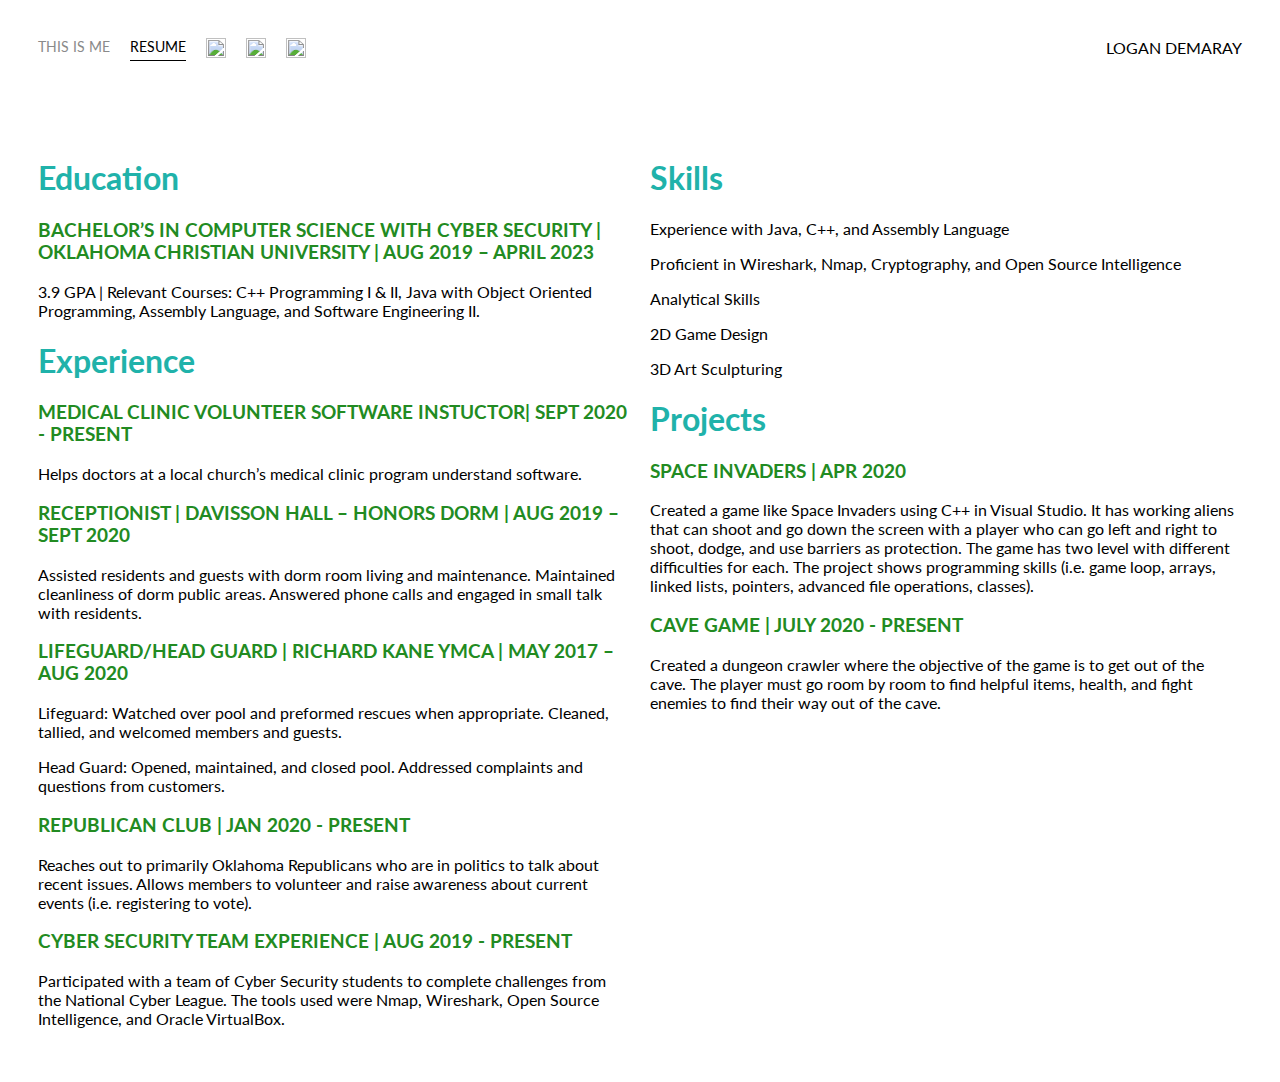
==== Resume.html @ e5568608 "Add files via upload" ====
<!DOCTYPE html>
<html>
<head>
	<meta charset="utf-8" />
	<title>Page Title</title>
	<link href='http://fonts.googleapis.com/css?family=Lato&subset=latin,latin-ext' rel='stylesheet' type='text/css'>
	<link rel="stylesheet" href="styles.css">
</head>
<body>
	<div class="container">
		<div class="nav-wrapper">
			<div class="left-side">
				<div class="nav-link-wrapper">
					<a href="index.html">This is me</a>
				</div>
				
				<div class="nav-link-wrapper active-nav-link">
					<a href="Resume.html">Resume</a>
				</div>
				
				<div class="nav-link-wrapper">
					<a href="https://www.facebook.com/logan.demaray.5/"><img src="images/facebookIcon.jpg" 
					style="width:20px;height:20px;"></a>
				</div>
				
				<div class="nav-link-wrapper">
					<a href="https://www.instagram.com/logandemaray/?hl=en"><img src="images/instagramIcon.jpg" 
					style="width:20px;height:20px;"></a>
				</div>
				
				<div class="nav-link-wrapper">
					<a href="https://www.linkedin.com/in/logan-demaray/"><img src="images/linkedinIcon.png" 
					style="width:20px;height:20px;"></a>
				</div>
				
				
			</div>
			
			<div class="right-side">
				<div class="brand">
					<div>LOGAN DEMARAY</div>
				</div>
				
			</div>
		</div>
		
		<div class="content-wrapper">
			<div class="two-column-wrapper">
				<div class="resume-left">
					<h1>Education</h1>
					<h3>BACHELOR’S IN COMPUTER SCIENCE WITH CYBER SECURITY | 
					OKLAHOMA CHRISTIAN UNIVERSITY | AUG 2019 – APRIL 2023</h3>
					<p>3.9 GPA | Relevant Courses: C++ Programming I & II, Java with Object 
					Oriented Programming, Assembly Language, and Software Engineering II.</p>
					
					
					
					<h1>Experience</h1>
					<h3>MEDICAL CLINIC VOLUNTEER SOFTWARE INSTUCTOR| SEPT 2020 - PRESENT</h3>
					<p>Helps doctors at a local church’s medical clinic program understand software.</p>
					
					<h3>RECEPTIONIST | DAVISSON HALL – HONORS DORM | AUG 2019 – SEPT 2020</h3>
					<p>Assisted residents and guests with dorm room living and maintenance. Maintained 
					cleanliness of dorm public areas. Answered phone calls and engaged in small talk with residents.</p>
					
					<h3>LIFEGUARD/HEAD GUARD | RICHARD KANE YMCA | MAY 2017 – AUG 2020</h3>
					<p>Lifeguard: Watched over pool and preformed rescues when appropriate. Cleaned, tallied, and welcomed members and guests.</p> 
					<p>Head Guard: Opened, maintained, and closed pool. Addressed complaints and questions from customers.</p>
					
					<h3>REPUBLICAN CLUB | JAN 2020 - PRESENT</h3>
					<p>Reaches out to primarily Oklahoma Republicans who are in politics to talk about recent issues.  Allows members to 
					volunteer and raise awareness about current events (i.e. registering to vote).</p>
					
					<h3>CYBER SECURITY TEAM EXPERIENCE | AUG 2019 - PRESENT</h3>
					<p>Participated with a team of Cyber Security students to complete challenges from the National Cyber League. 
					The tools used were Nmap, Wireshark, Open Source Intelligence, and Oracle VirtualBox.</p>
					
				</div>
				<div class="resume-right">
					<h1>Skills</h1>
					<p>Experience with Java, C++, and Assembly Language</p>
					<p>Proficient in Wireshark, Nmap, Cryptography, and Open Source Intelligence</p>
					<p>Analytical Skills</p>
					<p>2D Game Design</p>
					<p>3D Art Sculpturing  </p>
					
					<h1> </h1>
					<h1>Projects</h1>
					<h3>SPACE INVADERS | APR 2020</h3>
					<p>Created a game like Space Invaders using C++ in Visual Studio. It has working aliens that can shoot and go down the 
					screen with a player who can go left and right to shoot, dodge, and use barriers as protection. The game has two level 
					with different difficulties for each. The project shows programming skills (i.e. game loop, arrays, linked lists, pointers, 
					advanced file operations, classes).</p>
					
					<h3>CAVE GAME | JULY 2020 - PRESENT</h3>
					<p>Created a dungeon crawler where the objective of the game is to get out of the cave. 
					The player must go room by room to find helpful items, health, and fight enemies to find their way out of the cave.</p>
				</div>
			</div>
			
		</div>
		
	</div>
</body>
</html>
---- styles.css ----
/*Master Styles*/
body {
	font-family: "Lato", sans-serif;
	margin: 0px;
}

.container {
	display: grid;
	grid-template-columns: 1fr;
}

/*Nav Styles*/
.nav-wrapper {
	display: flex;
	justify-content: space-between;
	padding: 38px;
}

.left-side{
	display: flex;
}

.nav-wrapper > .left-side > div{
	margin-right: 20px;
	font-size: 0.9em;
	text-transform: uppercase;
}

.nav-link-wrapper {
	height: 22px;
	border-bottom: lpx solid transparent;
	transition: border-bottom 0.5s;
}

.nav-link-wrapper a {
	color: #8a8a8a;
	text-decoration: none;
	transition: color 0.5s;
}



.nav-link-wrapper:hover {
	border-bottom: 1px solid black;
}

.nav-link-wrapper a:hover {
	color: black;
}

.active-nav-link {
	border-bottom: 1px solid black;
}

.active-nav-link a {
	color: black !important;
}

/*Home Styles*/
.two-column-wrapper {
	display: grid;
	grid-template-columns: 1fr 1fr;
}

.profile-image-wrapper img {
	width: 75%;
	border-radius: 1000px;
	padding: 50px;
	
}
.profile-content-wrapper {
	
	justify-content: space-between;
	padding: 38px;
}

.profile-content-wrapper h1 {
	color: lightseagreen;
}

.resume-left h1 {
	color: lightseagreen;
}

.resume-right h1{
	color: lightseagreen;
}

.resume-left {
	padding-right: 10px;
}

.resume-right {
	padding-left: 10px;
}

.content-wrapper {
	justify-content: space-between;
	padding: 38px;
}


.resume-left h3 {
	color: forestgreen;
}

.resume-right h3{
	color: forestgreen;
}
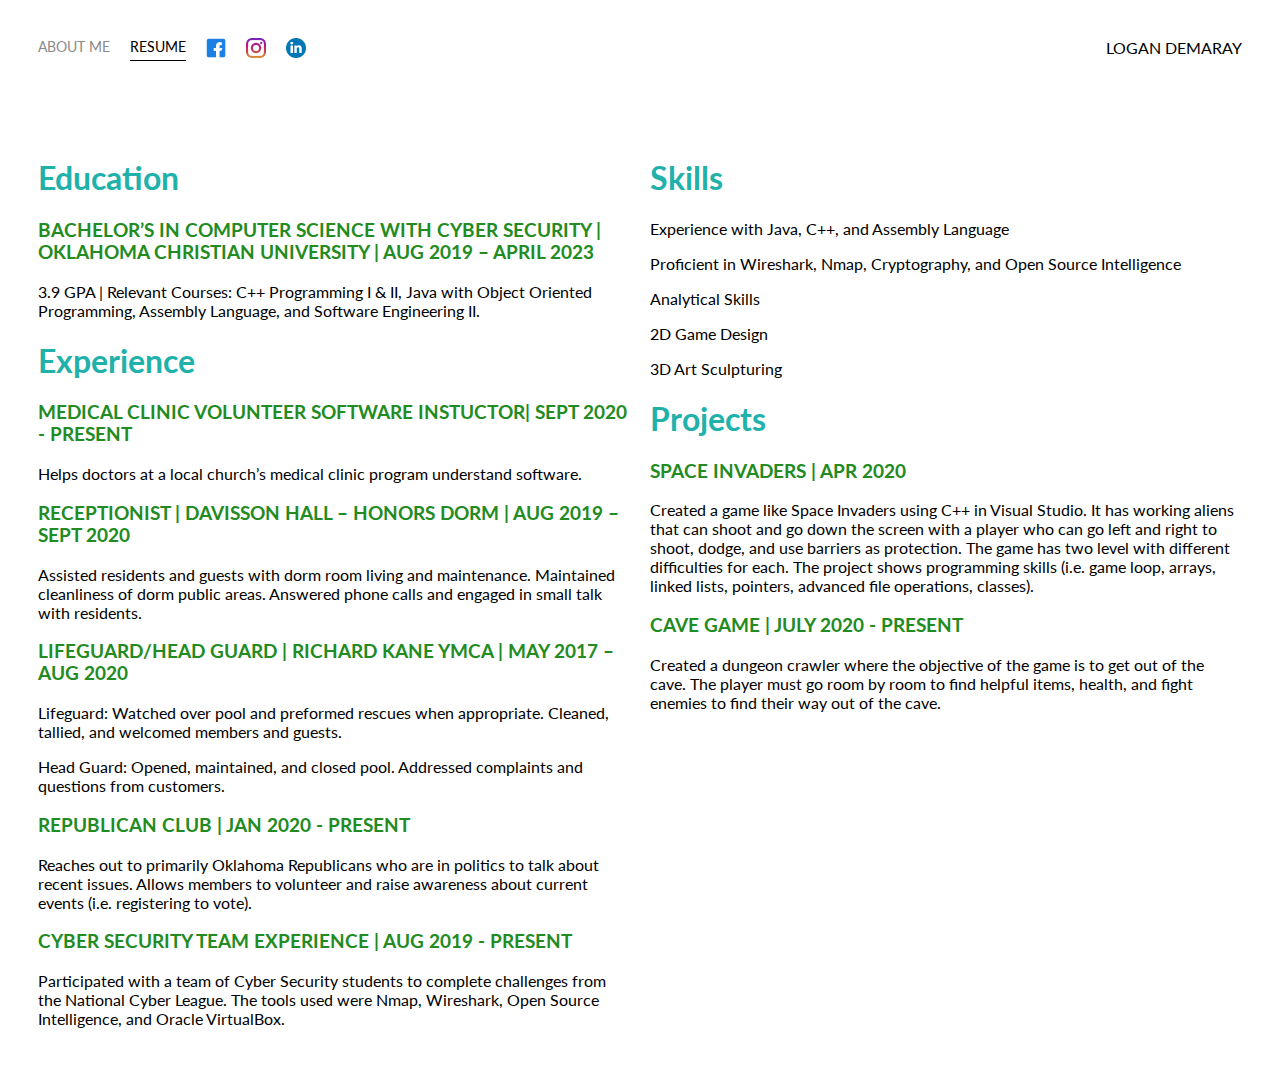
==== commit 7739b3c7: "Update Resume.html" ====
--- a/Resume.html
+++ b/Resume.html
@@ -11,7 +11,7 @@
 		<div class="nav-wrapper">
 			<div class="left-side">
 				<div class="nav-link-wrapper">
-					<a href="index.html">This is me</a>
+					<a href="index.html">About Me</a>
 				</div>
 				
 				<div class="nav-link-wrapper active-nav-link">
@@ -102,4 +102,4 @@
 		
 	</div>
 </body>
-</html>+</html>
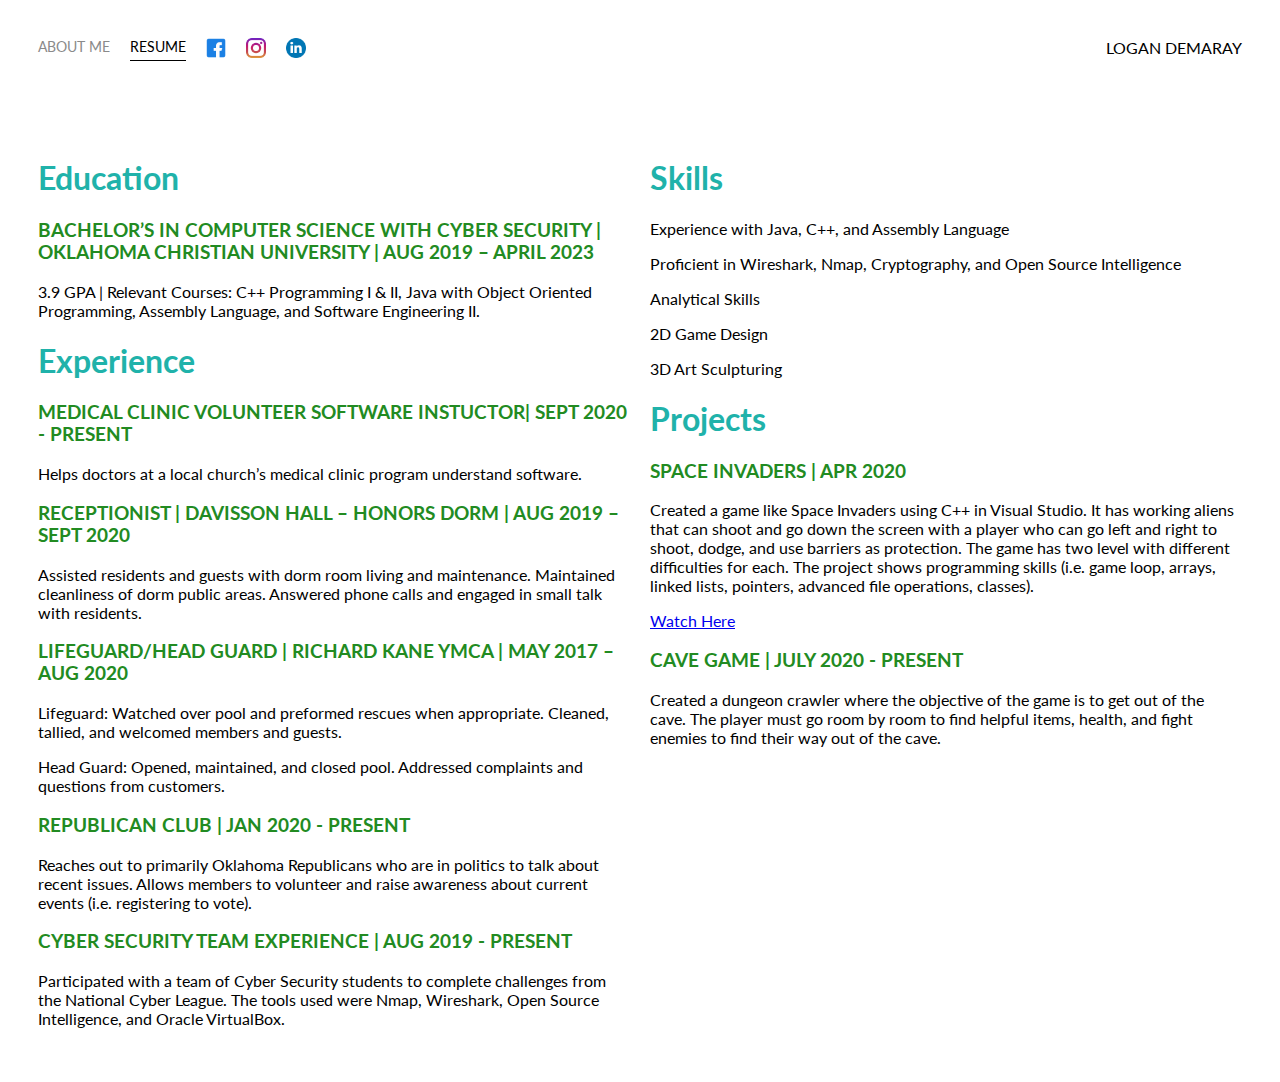
==== commit 5eca946f: "Update Resume.html" ====
--- a/Resume.html
+++ b/Resume.html
@@ -91,6 +91,7 @@
 					screen with a player who can go left and right to shoot, dodge, and use barriers as protection. The game has two level 
 					with different difficulties for each. The project shows programming skills (i.e. game loop, arrays, linked lists, pointers, 
 					advanced file operations, classes).</p>
+					<a href="https://www.youtube.com/watch?v=v-fTXeOpESg">Watch Here</a>
 					
 					<h3>CAVE GAME | JULY 2020 - PRESENT</h3>
 					<p>Created a dungeon crawler where the objective of the game is to get out of the cave. 
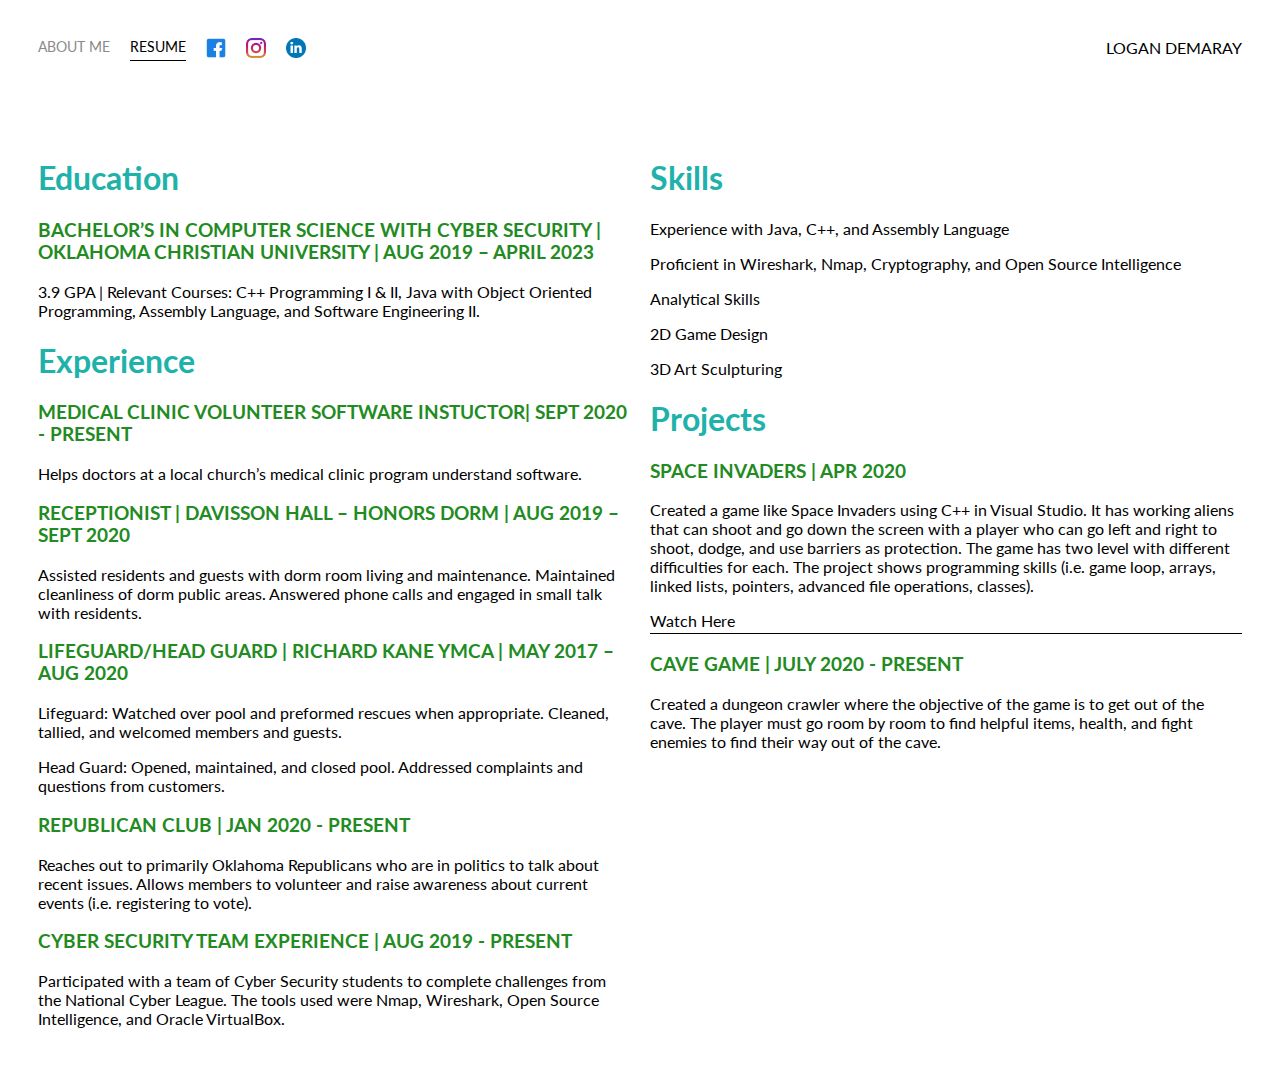
==== commit c3471bed: "Update Resume.html" ====
--- a/Resume.html
+++ b/Resume.html
@@ -91,8 +91,9 @@
 					screen with a player who can go left and right to shoot, dodge, and use barriers as protection. The game has two level 
 					with different difficulties for each. The project shows programming skills (i.e. game loop, arrays, linked lists, pointers, 
 					advanced file operations, classes).</p>
-					<a href="https://www.youtube.com/watch?v=v-fTXeOpESg">Watch Here</a>
-					
+					<div class="nav-link-wrapper active-nav-link">
+						<a href="https://www.youtube.com/watch?v=v-fTXeOpESg">Watch Here</a>
+					</div>
 					<h3>CAVE GAME | JULY 2020 - PRESENT</h3>
 					<p>Created a dungeon crawler where the objective of the game is to get out of the cave. 
 					The player must go room by room to find helpful items, health, and fight enemies to find their way out of the cave.</p>
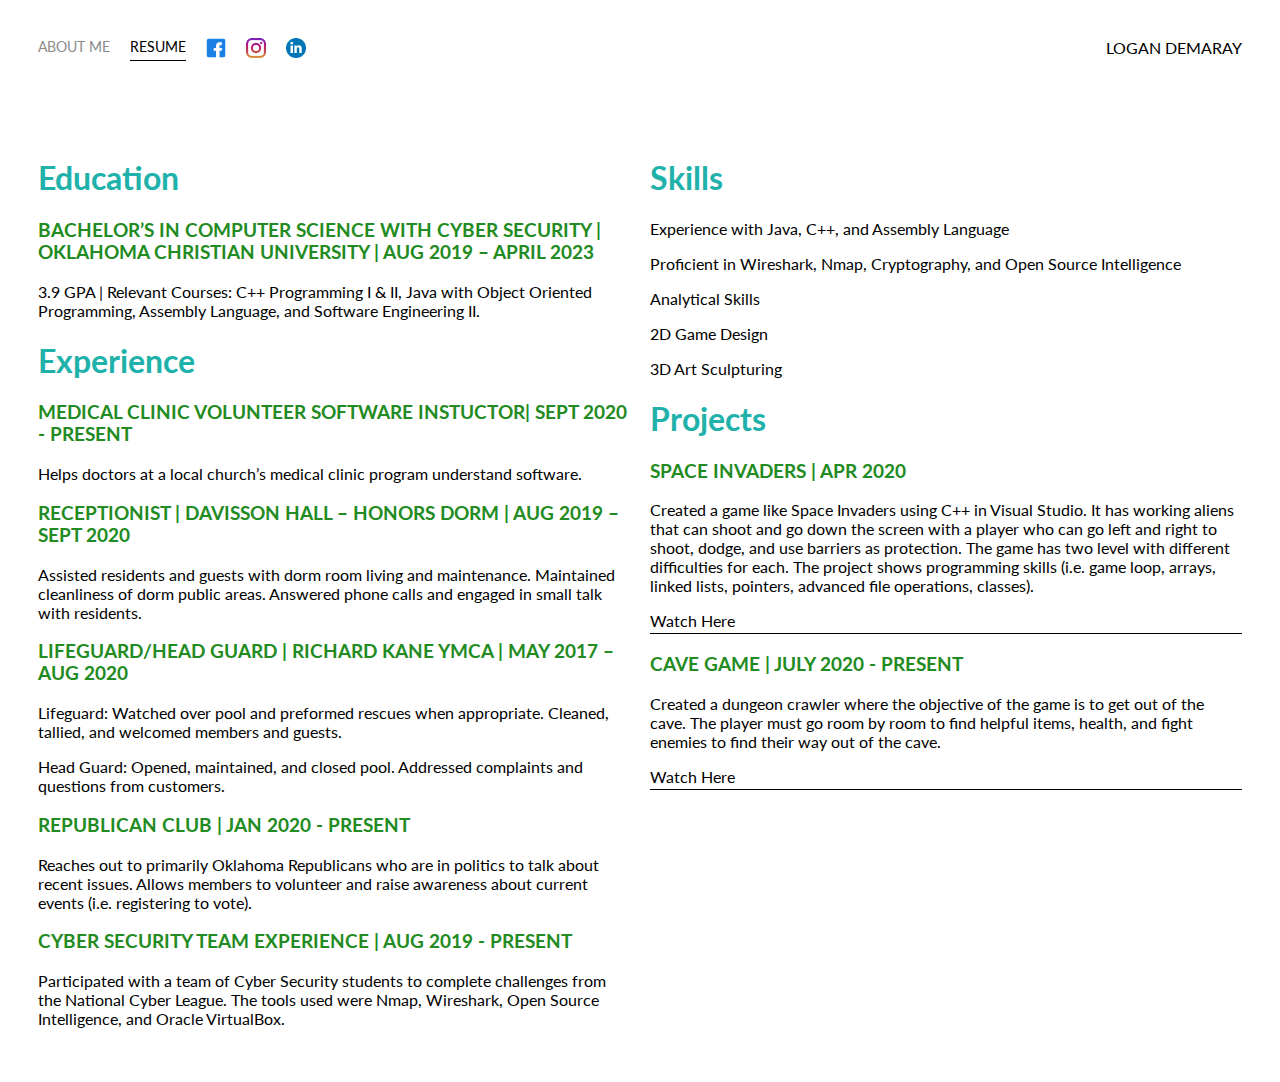
==== commit b0ca3d85: "Update Resume.html" ====
--- a/Resume.html
+++ b/Resume.html
@@ -97,6 +97,9 @@
 					<h3>CAVE GAME | JULY 2020 - PRESENT</h3>
 					<p>Created a dungeon crawler where the objective of the game is to get out of the cave. 
 					The player must go room by room to find helpful items, health, and fight enemies to find their way out of the cave.</p>
+					<div class="nav-link-wrapper active-nav-link">
+						<a href="https://www.youtube.com/watch?v=NauIxNqO7e0">Watch Here</a>
+					</div>
 				</div>
 			</div>
 			
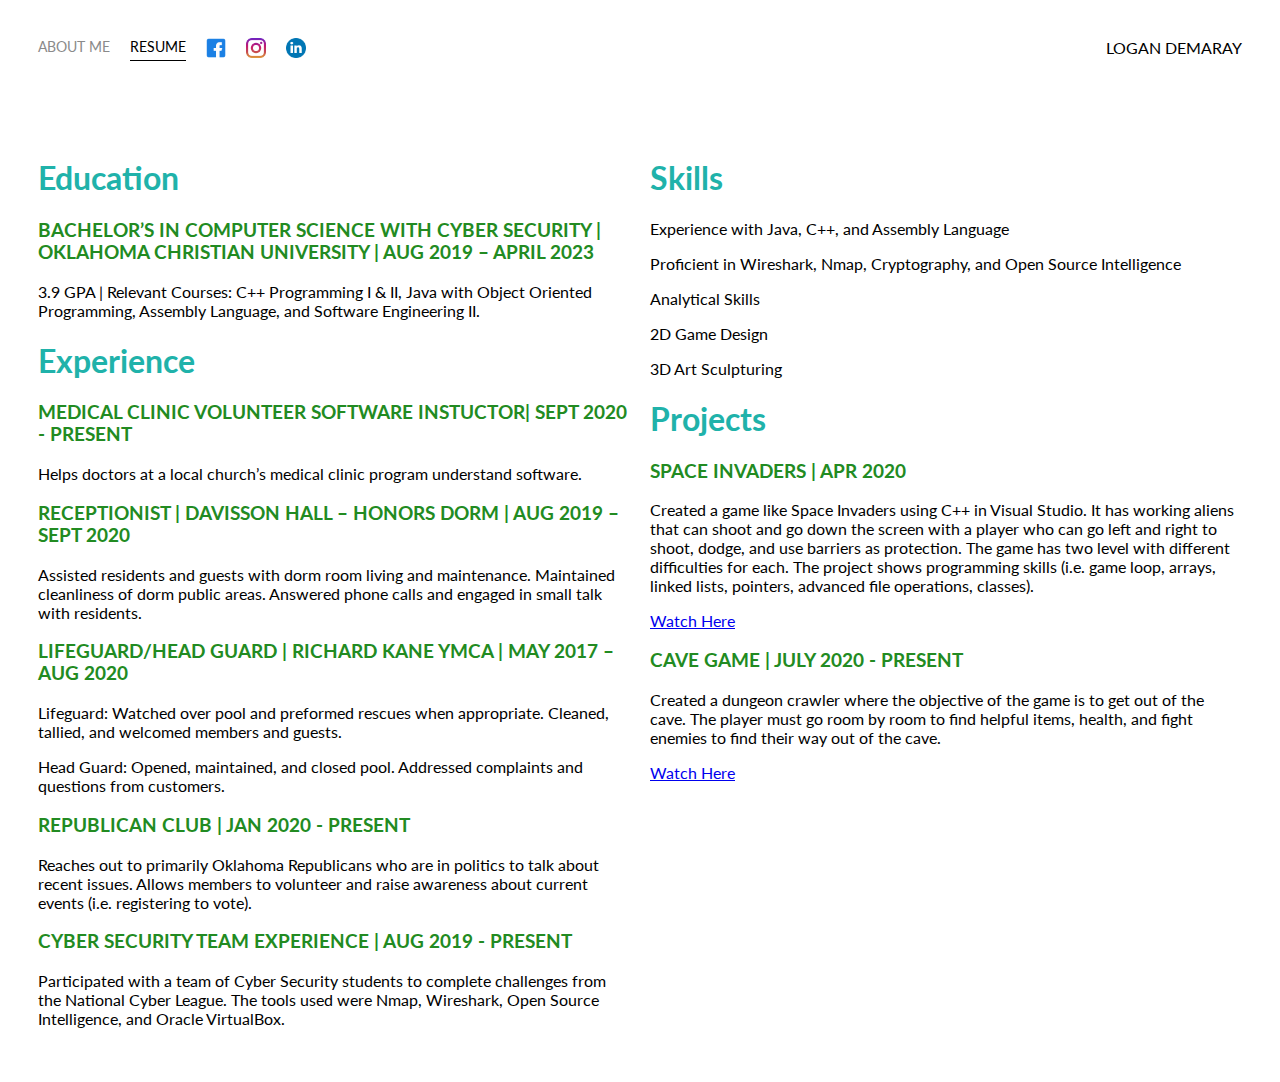
==== commit 918c75a8: "Update Resume.html" ====
--- a/Resume.html
+++ b/Resume.html
@@ -91,13 +91,13 @@
 					screen with a player who can go left and right to shoot, dodge, and use barriers as protection. The game has two level 
 					with different difficulties for each. The project shows programming skills (i.e. game loop, arrays, linked lists, pointers, 
 					advanced file operations, classes).</p>
-					<div class="nav-link-wrapper active-nav-link">
+					<div>
 						<a href="https://www.youtube.com/watch?v=v-fTXeOpESg">Watch Here</a>
 					</div>
 					<h3>CAVE GAME | JULY 2020 - PRESENT</h3>
 					<p>Created a dungeon crawler where the objective of the game is to get out of the cave. 
 					The player must go room by room to find helpful items, health, and fight enemies to find their way out of the cave.</p>
-					<div class="nav-link-wrapper active-nav-link">
+					<div>
 						<a href="https://www.youtube.com/watch?v=NauIxNqO7e0">Watch Here</a>
 					</div>
 				</div>
